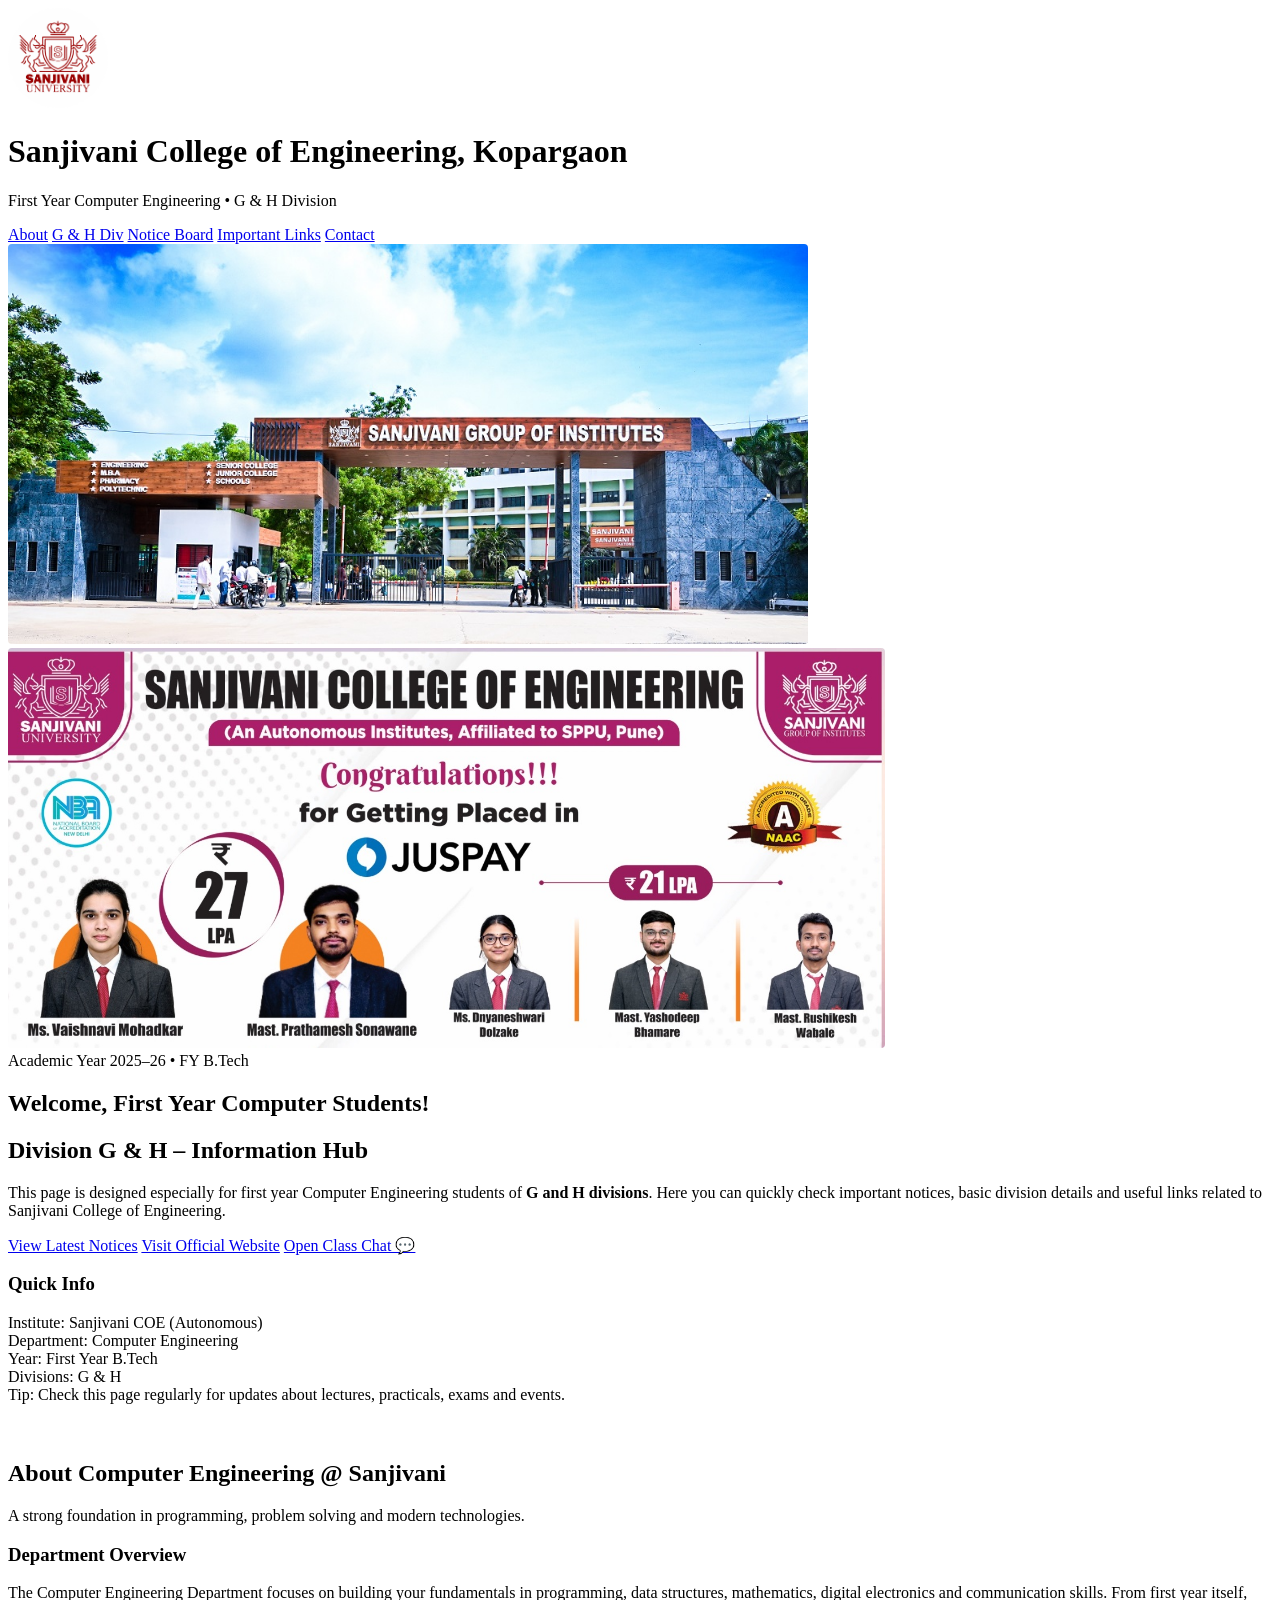
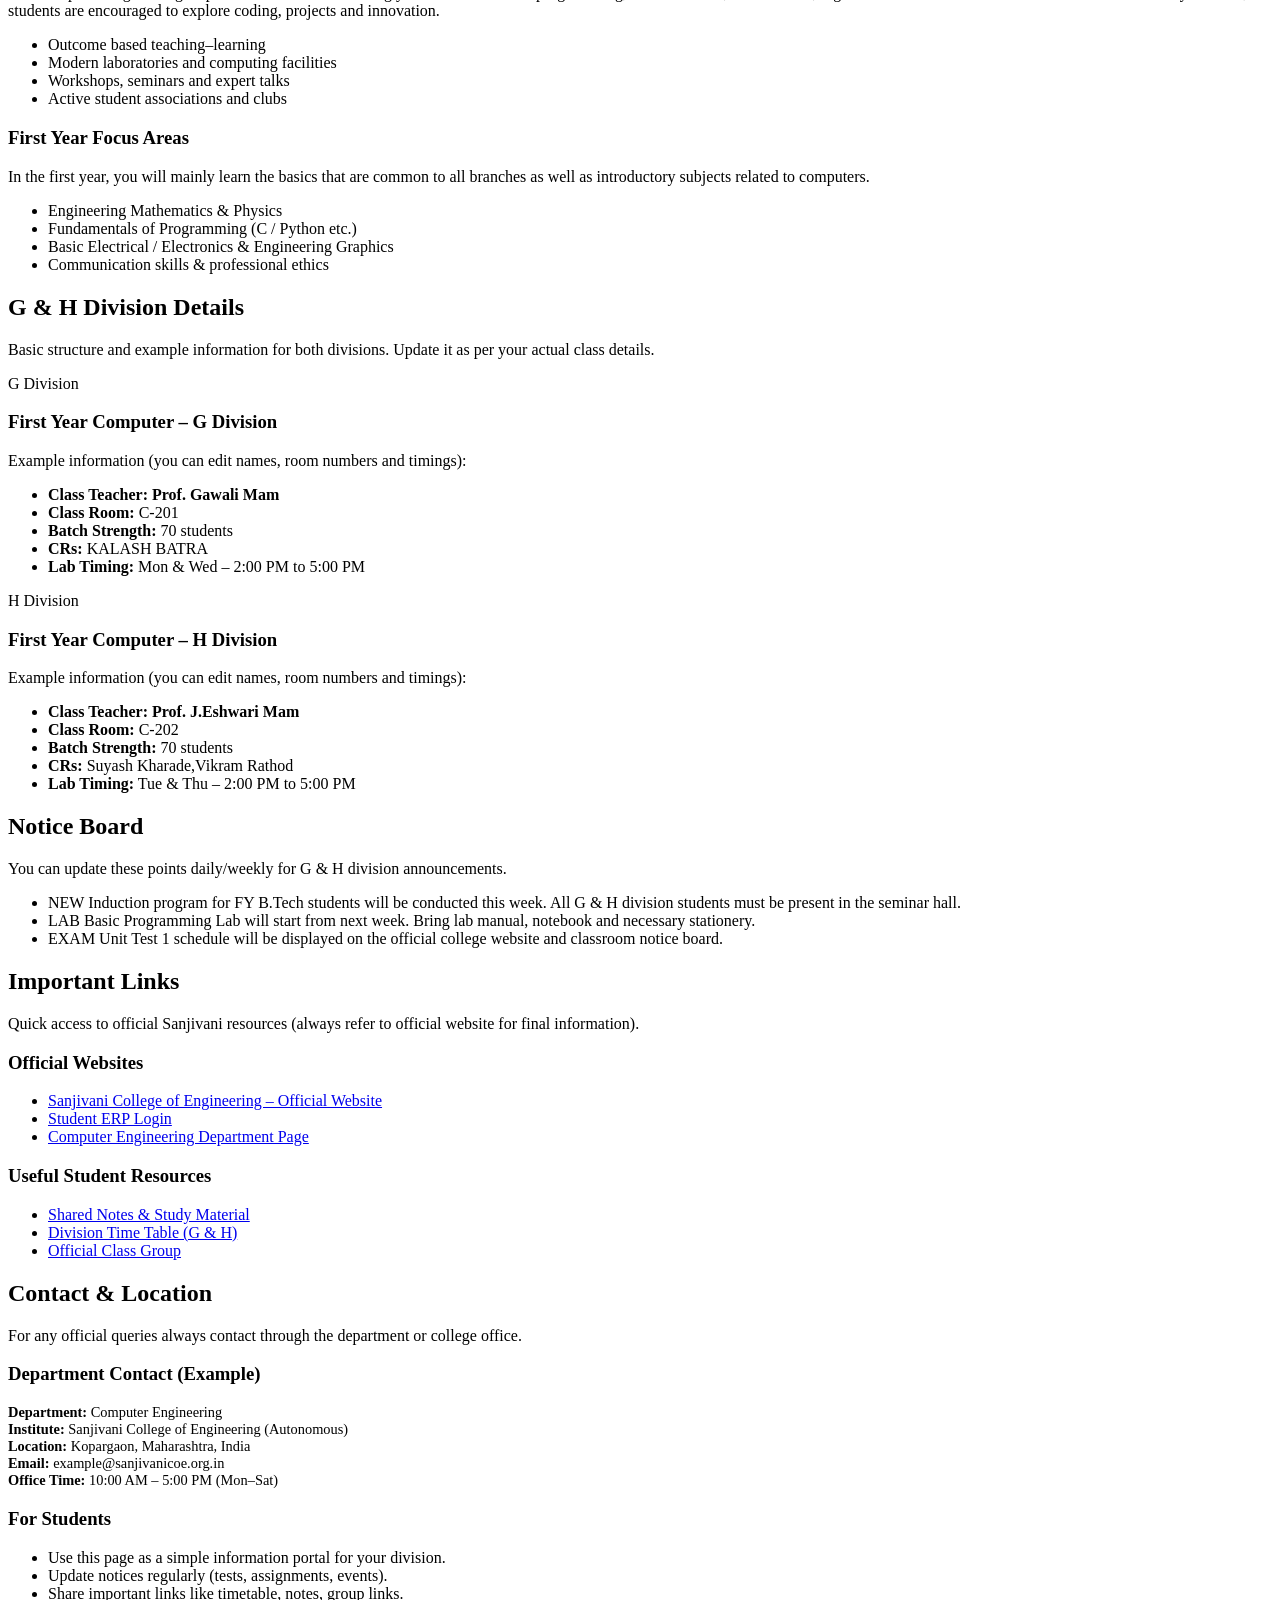
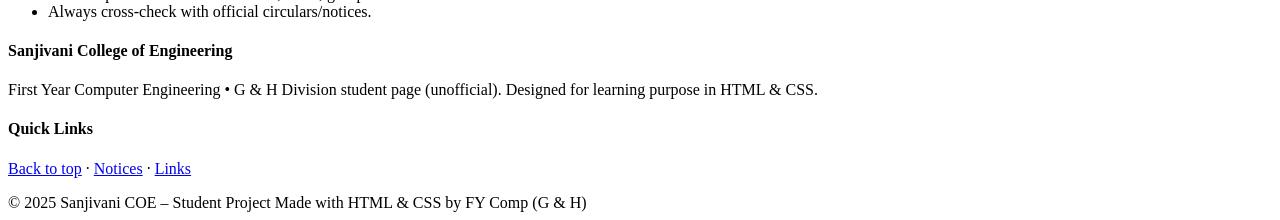
==== index.html @ cbc58d0f "Add files via upload" ====
<!DOCTYPE html>
<html lang="en">
<head>
  <meta charset="UTF-8" />
  <meta name="viewport" content="width=device-width, initial-scale=1.0" />
  <title>Sanjivani COE | FY Computer G & H</title>
  <link rel="stylesheet" href="style.css">


</head>
<body>

  <!-- HEADER -->
  <header>

    <div class="top-bar">

        <!-- LOGO -->
        <img src="SU LOGO.png" class="logo" height="100px">

        <!-- TEXT BLOCK -->
        <div class="title-text">
            <h1>Sanjivani College of Engineering, Kopargaon</h1>
            <p>First Year Computer Engineering • G & H Division</p>
        </div>

        <!-- BUTTONS -->
        <div class="nav-buttons">
            <a href="#about" class="btn-primary">About</a>
            <a href="#about" class="btn-primary">G &amp; H Div</a>
            <a href="#divisions" class="btn-primary">Notice Board</a>
            <a href="#notices" class="btn-primary">Important Links</a>
            <a href="#contact" class="btn-primary">Contact</a>
        </div>

    </div>

</header>

<div> <a href="#" class="BUTTONS">
  

 <img src="000 (2).jpg" alt="College Banner"
     style="height: 400px; border-radius:4px;" />
<img src="0.jpg"alt="College Banner"
      style="height: 400px; border-radius:4px;"/>
      </a>
</div>


  <!-- HERO -->
  <main>
    <section class="hero" id="top">
      <div class="hero-left">
        <span class="hero-badge">Academic Year 2025–26 • FY B.Tech</span>
        <h1>Welcome, First Year Computer Students!</h1>
        <h2>Division G &amp; H – Information Hub</h2>
        <p>
          This page is designed especially for first year Computer Engineering students of 
          <strong>G and H divisions</strong>. Here you can quickly check important notices,
          basic division details and useful links related to Sanjivani College of Engineering.
        </p>
        <div class="hero-actions">
          <a href="#notices" class="btn-primary">View Latest Notices</a>
          <a href="#links" class="btn-primary">Visit Official Website</a>
          <a href="SAMPLE.HTML" class="btn-primary">Open Class Chat 💬</a>
        </div>
      </div>

      <div class="hero-right">
        <h3>Quick Info</h3>
        <div class="info-row">
          <span>Institute:</span>
          <span>Sanjivani COE (Autonomous)</span>
        </div>
        <div class="info-row">
          <span>Department:</span>
          <span>Computer Engineering</span>
        </div>
        <div class="info-row">
          <span>Year:</span>
          <span>First Year B.Tech</span>
        </div>
        <div class="info-row">
          <span>Divisions:</span>
          <span>G &amp; H</span>
        </div>
        <div class="highlight">
          Tip: Check this page regularly for updates about lectures, practicals, exams and events.
        </div>
      </div>

    </section>

    <!-- ABOUT SECTION -->
    <section id="about">
    </section>
    <br>
    <br>
    <section>
      <h2 class="section-title">About Computer Engineering @ Sanjivani</h2>
      <p class="section-subtitle">
        A strong foundation in programming, problem solving and modern technologies.
      </p>

      <div class="grid-2">
        <div class="card">
          <h3>Department Overview</h3>
          <p>
            The Computer Engineering Department focuses on building your fundamentals in
            programming, data structures, mathematics, digital electronics and communication skills.
            From first year itself, students are encouraged to explore coding, projects and innovation.
          </p>
          <ul>
            <li>Outcome based teaching–learning</li>
            <li>Modern laboratories and computing facilities</li>
            <li>Workshops, seminars and expert talks</li>
            <li>Active student associations and clubs</li>
          </ul>
        </div>

        <div class="card">
          <h3>First Year Focus Areas</h3>
          <p>
            In the first year, you will mainly learn the basics that are common to all branches as well as
            introductory subjects related to computers.
          </p>
          <ul>
            <li>Engineering Mathematics &amp; Physics</li>
            <li>Fundamentals of Programming (C / Python etc.)</li>
            <li>Basic Electrical / Electronics &amp; Engineering Graphics</li>
            <li>Communication skills &amp; professional ethics</li>
          </ul>
        </div>
      </div>
    </section>

    <!-- G & H DIVISION SECTION -->
    <section id="divisions">
      <h2 class="section-title">G &amp; H Division Details</h2>
      <p class="section-subtitle">
        Basic structure and example information for both divisions. Update it as per your actual class details.
      </p>

      <div class="division-wrapper">
        <div class="card division-card">
          <div class="tag">G Division</div>
          <h3>First Year Computer – G Division</h3>
          <p>Example information (you can edit names, room numbers and timings):</p>
          <ul class="division-list">
            <li><strong>Class Teacher:</strong> <B> Prof. Gawali Mam</B></li>
            <li><strong>Class Room:</strong> C-201</li>
            <li><strong>Batch Strength:</strong> 70 students</li>
            <li><strong>CRs:</strong> KALASH BATRA</li>
            <li><strong>Lab Timing:</strong> Mon &amp; Wed – 2:00 PM to 5:00 PM</li>
          </ul>
        </div>

        <div class="card division-card">
          <div class="tag">H Division</div>
          <h3>First Year Computer – H Division</h3>
          <p>Example information (you can edit names, room numbers and timings):</p>
          <ul class="division-list">
            <li><strong>Class Teacher:</strong><B> Prof. J.Eshwari Mam</B></li>
            <li><strong>Class Room:</strong> C-202</li>
            <li><strong>Batch Strength:</strong> 70 students</li>
            <li><strong>CRs:</strong> Suyash Kharade,Vikram Rathod</li>
            <li><strong>Lab Timing:</strong> Tue &amp; Thu – 2:00 PM to 5:00 PM</li>
          </ul>
        </div>
      </div>
    </section>

    <!-- NOTICE BOARD -->
    <section id="notices">
      <h2 class="section-title">Notice Board</h2>
      <p class="section-subtitle">
        You can update these points daily/weekly for G &amp; H division announcements.
      </p>

      <ul class="notice-list">
        <li>
          <span class="notice-tag">NEW</span>
          Induction program for FY B.Tech students will be conducted this week. All G &amp; H division students
          must be present in the seminar hall.
        </li>
        <li>
          <span class="notice-tag">LAB</span>
          Basic Programming Lab will start from next week. Bring lab manual, notebook and necessary stationery.
        </li>
        <li>
          <span class="notice-tag">EXAM</span>
          Unit Test 1 schedule will be displayed on the official college website and classroom notice board.
        </li>
      </ul>
    </section>

    <!-- IMPORTANT LINKS -->
    <section id="links">
      <h2 class="section-title">Important Links</h2>
      <p class="section-subtitle">
        Quick access to official Sanjivani resources (always refer to official website for final information).
      </p>

      <div class="grid-2">
        <div class="card">
          <h3>Official Websites</h3>
          <ul class="link-list">
            <li>
              <a href="https://sanjivanicoe.org.in/" target="_blank" rel="noopener">
                Sanjivani College of Engineering – Official Website
              </a>
            </li>
            <li>
              <a href="https://mysanjivani.edupluscampus.com" target="_blank" rel="noopener">
                Student ERP Login
              </a>
            </li>
            <li>
              <a href="https://sanjivanicoe.org.in/index.php/department/computer-engineering/profile" target="_blank" rel="noopener">
                Computer Engineering Department Page
              </a>
            </li>
          </ul>
        </div>

        <div class="card">
          <h3>Useful Student Resources</h3>
          <ul class="link-list">
            <li><a href="#" onclick="alert('Add your Google Drive / Notes link here'); return false;">Shared Notes &amp; Study Material</a></li>
            <li><a href="#" onclick="alert('Add your timetable PDF link here'); return false;">Division Time Table (G &amp; H)</a></li>
            <li><a href="https://chat.whatsapp.com/Hz9K8IkvVYX6Pelh2bWX3R?mode=wwt" target="_blank" onclick="alert('redirecting'); return false;">Official Class Group</a></li>
          </ul>
        </div>
      </div>
    </section>

    <!-- CONTACT / FOOTER PREVIEW -->
    <section id="contact">
      <h2 class="section-title">Contact &amp; Location</h2>
      <p class="section-subtitle">
        For any official queries always contact through the department or college office.
      </p>

      <div class="grid-2">
        <div class="card">
          <h3>Department Contact (Example)</h3>
          <p style="font-size: 0.9rem;">
            <strong>Department:</strong> Computer Engineering<br />
            <strong>Institute:</strong> Sanjivani College of Engineering (Autonomous)<br />
            <strong>Location:</strong> Kopargaon, Maharashtra, India<br />
            <strong>Email:</strong> example@sanjivanicoe.org.in<br />
            <strong>Office Time:</strong> 10:00 AM – 5:00 PM (Mon–Sat)
          </p>
        </div>

        <div class="card">
          <h3>For Students</h3>
          <ul class="division-list">
            <li>Use this page as a simple information portal for your division.</li>
            <li>Update notices regularly (tests, assignments, events).</li>
            <li>Share important links like timetable, notes, group links.</li>
            <li>Always cross-check with official circulars/notices.</li>
          </ul>
        </div>
      </div>
    </section>
  </main>

  <!-- FOOTER -->
  <footer>
    <div class="footer-top">
      <div>
        <h4>Sanjivani College of Engineering</h4>
        <p>
          First Year Computer Engineering • G &amp; H Division student page (unofficial).  
          Designed for learning purpose in HTML &amp; CSS.
        </p>
      </div>
      <div>
        <h4>Quick Links</h4>
        <p>
          <a href="#top">Back to top</a> ·
          <a href="#divisions">Notices</a> ·
          <a href="#notices">Links</a>
        </p>
      </div>
    </div>
    <div class="footer-bottom">
      <span>© 2025 Sanjivani COE – Student Project</span>
      <span>Made with HTML &amp; CSS by FY Comp (G &amp; H)</span>
    </div>
  </footer>
</body>
</html>
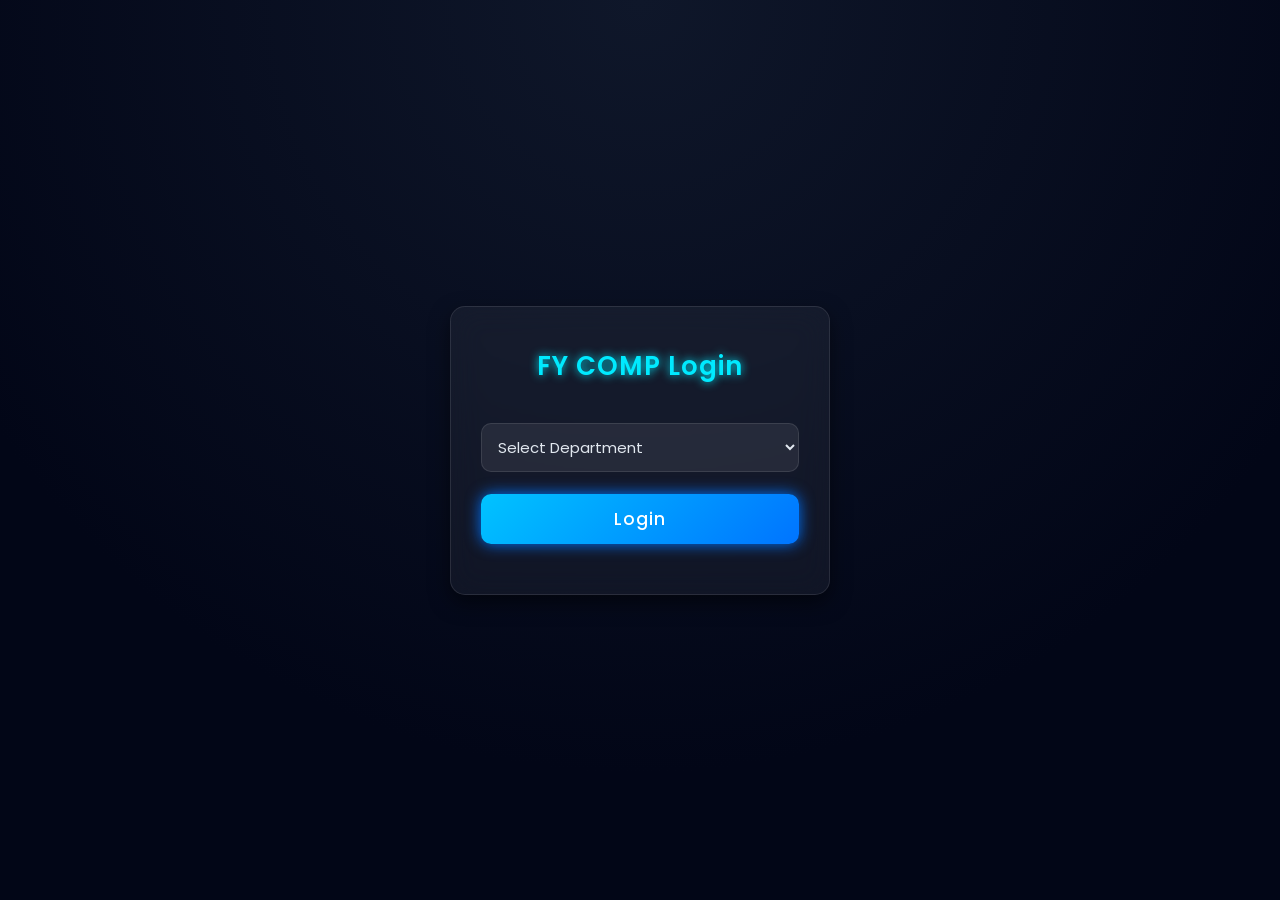
==== commit 051204e7: "Add files via upload" ====
--- a/index.html
+++ b/index.html
@@ -1,295 +1,83 @@
 <!DOCTYPE html>
 <html lang="en">
 <head>
-  <meta charset="UTF-8" />
-  <meta name="viewport" content="width=device-width, initial-scale=1.0" />
-  <title>Sanjivani COE | FY Computer G & H</title>
-  <link rel="stylesheet" href="style.css">
+<meta charset="UTF-8">
+<title>FY COMP Login Portal</title>
+<link rel="stylesheet" href="login.css">
+</head>
 
-
-</head>
 <body>
 
-  <!-- HEADER -->
-  <header>
+<div class="container">
+  <h2>FY COMP Login</h2>
 
-    <div class="top-bar">
+  <select id="dept" onchange="checkDept()">
+    <option value="">Select Department</option>
+    <option value="cse">Computer</option>
+  </select>
 
-        <!-- LOGO -->
-        <img src="SU LOGO.png" class="logo" height="100px">
+  <div id="rollBox">
+    <input type="text" id="roll" placeholder="0125UCSM1234">
+  </div>
 
-        <!-- TEXT BLOCK -->
-        <div class="title-text">
-            <h1>Sanjivani College of Engineering, Kopargaon</h1>
-            <p>First Year Computer Engineering • G & H Division</p>
-        </div>
+  <button onclick="login()">Login</button>
 
-        <!-- BUTTONS -->
-        <div class="nav-buttons">
-            <a href="#about" class="btn-primary">About</a>
-            <a href="#about" class="btn-primary">G &amp; H Div</a>
-            <a href="#divisions" class="btn-primary">Notice Board</a>
-            <a href="#notices" class="btn-primary">Important Links</a>
-            <a href="#contact" class="btn-primary">Contact</a>
-        </div>
-
-    </div>
-
-</header>
-
-<div> <a href="#" class="BUTTONS">
-  
-
- <img src="000 (2).jpg" alt="College Banner"
-     style="height: 400px; border-radius:4px;" />
-<img src="0.jpg"alt="College Banner"
-      style="height: 400px; border-radius:4px;"/>
-      </a>
+  <p id="error"></p>
 </div>
 
 
-  <!-- HERO -->
-  <main>
-    <section class="hero" id="top">
-      <div class="hero-left">
-        <span class="hero-badge">Academic Year 2025–26 • FY B.Tech</span>
-        <h1>Welcome, First Year Computer Students!</h1>
-        <h2>Division G &amp; H – Information Hub</h2>
-        <p>
-          This page is designed especially for first year Computer Engineering students of 
-          <strong>G and H divisions</strong>. Here you can quickly check important notices,
-          basic division details and useful links related to Sanjivani College of Engineering.
-        </p>
-        <div class="hero-actions">
-          <a href="#notices" class="btn-primary">View Latest Notices</a>
-          <a href="#links" class="btn-primary">Visit Official Website</a>
-          <a href="SAMPLE.HTML" class="btn-primary">Open Class Chat 💬</a>
-        </div>
-      </div>
+<script>
+function checkDept(){
+  const dept = document.getElementById("dept").value;
+  const rollBox = document.getElementById("rollBox");
+  const error = document.getElementById("error");
+  
+  error.innerText = "";
 
-      <div class="hero-right">
-        <h3>Quick Info</h3>
-        <div class="info-row">
-          <span>Institute:</span>
-          <span>Sanjivani COE (Autonomous)</span>
-        </div>
-        <div class="info-row">
-          <span>Department:</span>
-          <span>Computer Engineering</span>
-        </div>
-        <div class="info-row">
-          <span>Year:</span>
-          <span>First Year B.Tech</span>
-        </div>
-        <div class="info-row">
-          <span>Divisions:</span>
-          <span>G &amp; H</span>
-        </div>
-        <div class="highlight">
-          Tip: Check this page regularly for updates about lectures, practicals, exams and events.
-        </div>
-      </div>
+  if(dept === "cse"){
+    rollBox.style.display = "block";
+  } 
+  else if(dept === ""){
+    rollBox.style.display = "none";
+  } 
+  else {
+    rollBox.style.display = "none";
+    error.innerText = "❌ Only COMPUTER DEPARTMENT students can enter!";
+  }
+}
 
-    </section>
+function isValidRoll(roll){
+  const pattern = /^0125UCS[M|F]1\d{3}$/;
 
-    <!-- ABOUT SECTION -->
-    <section id="about">
-    </section>
-    <br>
-    <br>
-    <section>
-      <h2 class="section-title">About Computer Engineering @ Sanjivani</h2>
-      <p class="section-subtitle">
-        A strong foundation in programming, problem solving and modern technologies.
-      </p>
+  if(!pattern.test(roll)) return false;
 
-      <div class="grid-2">
-        <div class="card">
-          <h3>Department Overview</h3>
-          <p>
-            The Computer Engineering Department focuses on building your fundamentals in
-            programming, data structures, mathematics, digital electronics and communication skills.
-            From first year itself, students are encouraged to explore coding, projects and innovation.
-          </p>
-          <ul>
-            <li>Outcome based teaching–learning</li>
-            <li>Modern laboratories and computing facilities</li>
-            <li>Workshops, seminars and expert talks</li>
-            <li>Active student associations and clubs</li>
-          </ul>
-        </div>
+  const last = parseInt(roll.slice(-3));
+  return last >= 1 && last <= 143;
+}
 
-        <div class="card">
-          <h3>First Year Focus Areas</h3>
-          <p>
-            In the first year, you will mainly learn the basics that are common to all branches as well as
-            introductory subjects related to computers.
-          </p>
-          <ul>
-            <li>Engineering Mathematics &amp; Physics</li>
-            <li>Fundamentals of Programming (C / Python etc.)</li>
-            <li>Basic Electrical / Electronics &amp; Engineering Graphics</li>
-            <li>Communication skills &amp; professional ethics</li>
-          </ul>
-        </div>
-      </div>
-    </section>
+function login(){
+  const dept = document.getElementById("dept").value;
+  const roll = document.getElementById("roll").value.trim();
+  const error = document.getElementById("error");
 
-    <!-- G & H DIVISION SECTION -->
-    <section id="divisions">
-      <h2 class="section-title">G &amp; H Division Details</h2>
-      <p class="section-subtitle">
-        Basic structure and example information for both divisions. Update it as per your actual class details.
-      </p>
+  error.innerText = "";
 
-      <div class="division-wrapper">
-        <div class="card division-card">
-          <div class="tag">G Division</div>
-          <h3>First Year Computer – G Division</h3>
-          <p>Example information (you can edit names, room numbers and timings):</p>
-          <ul class="division-list">
-            <li><strong>Class Teacher:</strong> <B> Prof. Gawali Mam</B></li>
-            <li><strong>Class Room:</strong> C-201</li>
-            <li><strong>Batch Strength:</strong> 70 students</li>
-            <li><strong>CRs:</strong> KALASH BATRA</li>
-            <li><strong>Lab Timing:</strong> Mon &amp; Wed – 2:00 PM to 5:00 PM</li>
-          </ul>
-        </div>
+  if(dept !== "cse"){
+    error.innerText = "❌ Only COMPUTER DEPT allowed!";
+    return;
+  }
 
-        <div class="card division-card">
-          <div class="tag">H Division</div>
-          <h3>First Year Computer – H Division</h3>
-          <p>Example information (you can edit names, room numbers and timings):</p>
-          <ul class="division-list">
-            <li><strong>Class Teacher:</strong><B> Prof. J.Eshwari Mam</B></li>
-            <li><strong>Class Room:</strong> C-202</li>
-            <li><strong>Batch Strength:</strong> 70 students</li>
-            <li><strong>CRs:</strong> Suyash Kharade,Vikram Rathod</li>
-            <li><strong>Lab Timing:</strong> Tue &amp; Thu – 2:00 PM to 5:00 PM</li>
-          </ul>
-        </div>
-      </div>
-    </section>
+  if(!isValidRoll(roll)){
+    error.innerText = "❌ Wrong Roll Number Format!";
+    return;
+  }
 
-    <!-- NOTICE BOARD -->
-    <section id="notices">
-      <h2 class="section-title">Notice Board</h2>
-      <p class="section-subtitle">
-        You can update these points daily/weekly for G &amp; H division announcements.
-      </p>
+  localStorage.setItem("loggedin", "yes");
+  localStorage.setItem("roll", roll);
 
-      <ul class="notice-list">
-        <li>
-          <span class="notice-tag">NEW</span>
-          Induction program for FY B.Tech students will be conducted this week. All G &amp; H division students
-          must be present in the seminar hall.
-        </li>
-        <li>
-          <span class="notice-tag">LAB</span>
-          Basic Programming Lab will start from next week. Bring lab manual, notebook and necessary stationery.
-        </li>
-        <li>
-          <span class="notice-tag">EXAM</span>
-          Unit Test 1 schedule will be displayed on the official college website and classroom notice board.
-        </li>
-      </ul>
-    </section>
+  window.location.href = "SAMPLE1.html";
+}
+</script>
 
-    <!-- IMPORTANT LINKS -->
-    <section id="links">
-      <h2 class="section-title">Important Links</h2>
-      <p class="section-subtitle">
-        Quick access to official Sanjivani resources (always refer to official website for final information).
-      </p>
-
-      <div class="grid-2">
-        <div class="card">
-          <h3>Official Websites</h3>
-          <ul class="link-list">
-            <li>
-              <a href="https://sanjivanicoe.org.in/" target="_blank" rel="noopener">
-                Sanjivani College of Engineering – Official Website
-              </a>
-            </li>
-            <li>
-              <a href="https://mysanjivani.edupluscampus.com" target="_blank" rel="noopener">
-                Student ERP Login
-              </a>
-            </li>
-            <li>
-              <a href="https://sanjivanicoe.org.in/index.php/department/computer-engineering/profile" target="_blank" rel="noopener">
-                Computer Engineering Department Page
-              </a>
-            </li>
-          </ul>
-        </div>
-
-        <div class="card">
-          <h3>Useful Student Resources</h3>
-          <ul class="link-list">
-            <li><a href="#" onclick="alert('Add your Google Drive / Notes link here'); return false;">Shared Notes &amp; Study Material</a></li>
-            <li><a href="#" onclick="alert('Add your timetable PDF link here'); return false;">Division Time Table (G &amp; H)</a></li>
-            <li><a href="https://chat.whatsapp.com/Hz9K8IkvVYX6Pelh2bWX3R?mode=wwt" target="_blank" onclick="alert('redirecting'); return false;">Official Class Group</a></li>
-          </ul>
-        </div>
-      </div>
-    </section>
-
-    <!-- CONTACT / FOOTER PREVIEW -->
-    <section id="contact">
-      <h2 class="section-title">Contact &amp; Location</h2>
-      <p class="section-subtitle">
-        For any official queries always contact through the department or college office.
-      </p>
-
-      <div class="grid-2">
-        <div class="card">
-          <h3>Department Contact (Example)</h3>
-          <p style="font-size: 0.9rem;">
-            <strong>Department:</strong> Computer Engineering<br />
-            <strong>Institute:</strong> Sanjivani College of Engineering (Autonomous)<br />
-            <strong>Location:</strong> Kopargaon, Maharashtra, India<br />
-            <strong>Email:</strong> example@sanjivanicoe.org.in<br />
-            <strong>Office Time:</strong> 10:00 AM – 5:00 PM (Mon–Sat)
-          </p>
-        </div>
-
-        <div class="card">
-          <h3>For Students</h3>
-          <ul class="division-list">
-            <li>Use this page as a simple information portal for your division.</li>
-            <li>Update notices regularly (tests, assignments, events).</li>
-            <li>Share important links like timetable, notes, group links.</li>
-            <li>Always cross-check with official circulars/notices.</li>
-          </ul>
-        </div>
-      </div>
-    </section>
-  </main>
-
-  <!-- FOOTER -->
-  <footer>
-    <div class="footer-top">
-      <div>
-        <h4>Sanjivani College of Engineering</h4>
-        <p>
-          First Year Computer Engineering • G &amp; H Division student page (unofficial).  
-          Designed for learning purpose in HTML &amp; CSS.
-        </p>
-      </div>
-      <div>
-        <h4>Quick Links</h4>
-        <p>
-          <a href="#top">Back to top</a> ·
-          <a href="#divisions">Notices</a> ·
-          <a href="#notices">Links</a>
-        </p>
-      </div>
-    </div>
-    <div class="footer-bottom">
-      <span>© 2025 Sanjivani COE – Student Project</span>
-      <span>Made with HTML &amp; CSS by FY Comp (G &amp; H)</span>
-    </div>
-  </footer>
 </body>
-</html>+</html>
--- a/login.css
+++ b/login.css
@@ -0,0 +1,91 @@
+@import url('https://fonts.googleapis.com/css2?family=Poppins:wght@300;400;500;600&display=swap');
+
+*{
+  margin: 0;
+  padding: 0;
+  box-sizing: border-box;
+  font-family: "Poppins", sans-serif;
+}
+
+body{
+  height: 100vh;
+  display: flex;
+  justify-content: center;
+  align-items: center;
+  background: radial-gradient(circle at top, #0f172a, #020617 70%);
+}
+
+.container{
+  width: 380px;
+  padding: 40px 30px;
+  background: rgba(255,255,255,0.05);
+  border-radius: 15px;
+  backdrop-filter: blur(15px);
+  box-shadow: 0 8px 20px rgba(0,0,0,0.5);
+  border: 1px solid rgba(255,255,255,0.1);
+  animation: fadeIn 1s ease-in-out;
+}
+
+@keyframes fadeIn{
+  from{ opacity: 0; transform: translateY(20px); }
+  to{ opacity: 1; transform: translateY(0); }
+}
+
+h2{
+  text-align: center;
+  margin-bottom: 25px;
+  font-size: 26px;
+  color: #00eaff;
+  font-weight: 600;
+  letter-spacing: 1px;
+  text-shadow: 0 0 10px #00eaff;
+}
+
+select, input{
+  width: 100%;
+  padding: 12px;
+  margin: 12px 0;
+  border-radius: 10px;
+  border: none;
+  outline: none;
+  font-size: 15px;
+  color: #e2e8f0;
+  background: rgba(255,255,255,0.08);
+  border: 1px solid rgba(255,255,255,0.1);
+}
+
+select option{
+  color: black;
+}
+
+button{
+  width: 100%;
+  padding: 12px;
+  margin-top: 10px;
+  border-radius: 10px;
+  border: none;
+  background: linear-gradient(135deg, #00c3ff, #0074ff);
+  font-size: 17px;
+  color: white;
+  cursor: pointer;
+  font-weight: 500;
+  letter-spacing: 1px;
+  transition: 0.3s;
+  box-shadow: 0 0 15px #0074ff;
+}
+
+button:hover{
+  transform: scale(1.05);
+  box-shadow: 0 0 20px #00c3ff;
+}
+
+#error{
+  text-align: center;
+  margin-top: 10px;
+  color: #ff5f5f;
+  font-size: 14px;
+}
+
+#rollBox{
+  display: none;
+}
